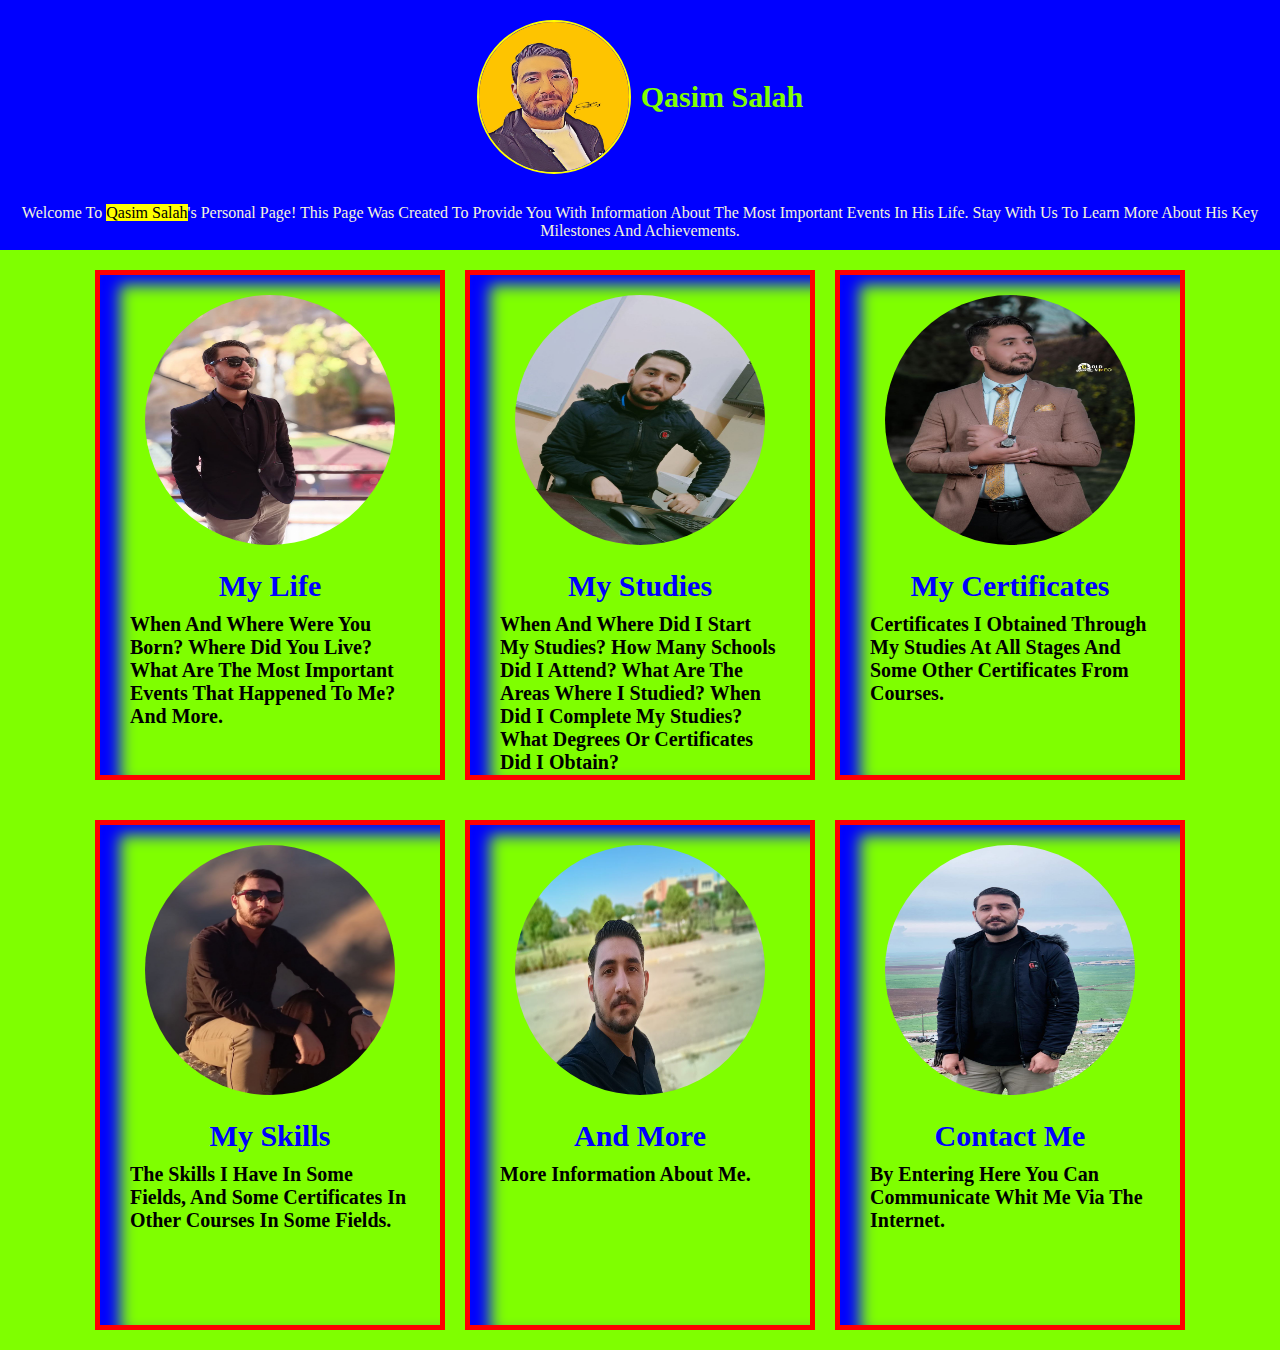
==== index.html @ ecd3e063 "Al - Qasim" ====
<!DOCTYPE html>
<html lang="en">

<head>
    <meta charset="UTF-8">
    <meta name="viewport" content="width=device-width, initial-scale=1.0">
    <title>Al - Qasim</title>
    <link rel="stylesheet" href="me.css">
</head>

<body>
    <div class="me">
        <div class="mee">
            <img src="q1.jpg">
            <h1>Qasim Salah</h1>
        </div>
        <div class="text">
            <p>
                Welcome to <mark>Qasim Salah</mark>'s personal page! This page was created to provide you with
                information about the most important events in his life. Stay with us to learn more about his key
                milestones and achievements.
            </p>
        </div>
    </div>


    <div class="row">
        <div class="col">
            <a href="mylife.html">
                <ul>
                    <li>
                        <img src="q2.jpg">
                        <h2>my life</h2>
                        <h3>
                            When and where were you born? Where did you live? What are the most important events that happened to me? And more.
                        </h3>
                    </li>
                </ul>
            </a>
            <a href="mystudies.html">
                <ul>
                    <li>
                        <img src="q3.jpg">
                        <h2>my studies</h2>
                        <h3>
                            when and where did I start my studies?
                            How many schools did I attend?
                            What are the areas where I studied?
                            When did I complete my studies?
                            What degrees or certificates did I obtain?
                        </h3>
                    </li>
                </ul>
            </a>
            <a href="mycertificates.html">
                <ul>
                    <li>
                        <img src="qqqqq.jpg">
                        <h2>my certificates</h2>
                        <h3>
                            Certificates I obtained through my studies at all stages and some other certificates from courses.
                        </h3>
                    </li>
                </ul>
            </a>
        </div>
    </div>
    <div class="row">
        <div class="col">
            <a href="myskills.html">
                <ul>
                    <li>
                        <img src="q1111.jpg">
                        <h2>my skills</h2>
                        <h3>the skills i have in some fields, and some certificates in other courses in some fields.
                        </h3>
                    </li>
                </ul>
            </a>
            <a href="andmore.html">
                <ul>
                    <li>
                        <img src="q6.jpg">
                        <h2>and more</h2>
                        <h3>more information about me.</h3>
                    </li>
                </ul>
            </a>
            <a href="contactme.html">
                <ul>
                    <li>
                        <img src="q7.jpg">
                        <h2>contact me</h2>
                        <h3>by entering here you can communicate whit me via the internet.</h3>
                    </li>
                </ul>
            </a>
        </div>
    </div>

</body>

</html>
---- me.css ----
*{
    padding: 0;
    margin: 0;
}
body{
    text-transform: capitalize;
}
.me{
    background-color: blue;
}
.mee{
    padding: 20px 0 30px ;
    background-color: blue;
    justify-content: center;
    text-align: center;
    align-items: center;
    display: flex;
    gap: 10px;

}
.mee h1{
    color: rgb(128, 255, 1);
    font-size: 30px;
}
.mee img{
    width: 150px;
    height: 150px;
    border: 2px yellow solid;
    border-radius: 50%;
}
.text{
    color: beige;
    text-align: center;
    padding: 0 0 10px;
    margin: 0 20px;
}



.row{
    background-color: chartreuse;
}
.row .col{
    padding: 20px 10px;
    text-align: center;
    justify-content: center;
    text-align: center;
    display: flex;
}
.col ul{
    padding: 0 20px;
    margin: 0px 10px;
    width: 300px;
    height: 500px;
    text-decoration: none;
    border: 5px red solid;
    box-shadow: 20px 10px 15px blue inset;
}
.col ul:hover{
    transform: scale(1.03);
    transition: 1s;
}
.col a{
    text-decoration: none;
}
ul{
    list-style: none;
}
.col img{
    width: 250px;
    height: 250px;
    padding: 20px 0;
    border-radius: 50%;
}
.col h2{
    color: blue;
    font-size: 30px;
    padding: 0 0 10px 0;
}
.col h3{
    color: rgb(0, 0, 0);
    text-align: left;
    font-size: 20px;
    padding: 0 10px 10px ;
}
@media (max-width: 768px){
    .row .col{
        display: block;
    }
    .col ul{
        padding:  50px 0;
        margin: 30px 10px;
    }
}
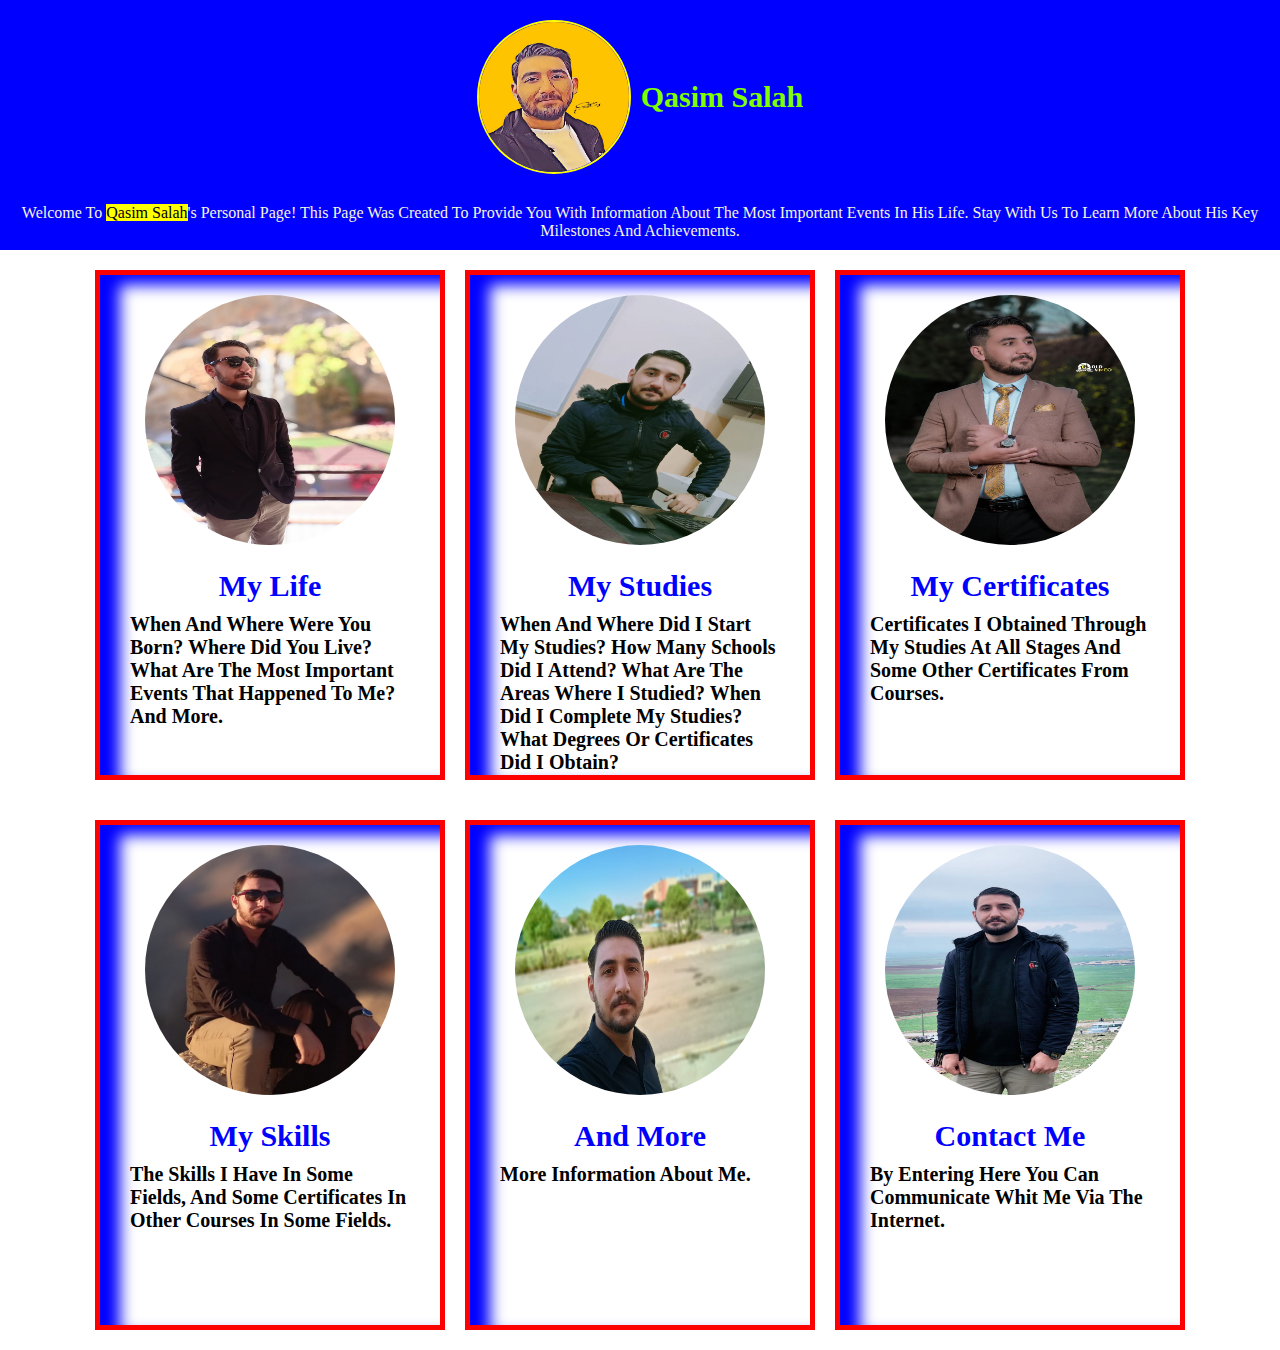
==== commit 9cd9daff: "Add files via upload" ====
--- a/index.html
+++ b/index.html
@@ -4,7 +4,10 @@
 <head>
     <meta charset="UTF-8">
     <meta name="viewport" content="width=device-width, initial-scale=1.0">
-    <title>Al - Qasim</title>
+    <title>Al - Qasim | Qaim Salah's personal Website</title>
+    <meta name="description" content="Welcome to Al - Qasim, 
+    the personal website of Qasim Salah, where you can find info, 
+    updates, and key moments.">
     <link rel="stylesheet" href="me.css">
 </head>
 
--- a/me.css
+++ b/me.css
@@ -38,7 +38,7 @@
 
 
 .row{
-    background-color: chartreuse;
+    background-color: rgb(255, 255, 255);
 }
 .row .col{
     padding: 20px 10px;
